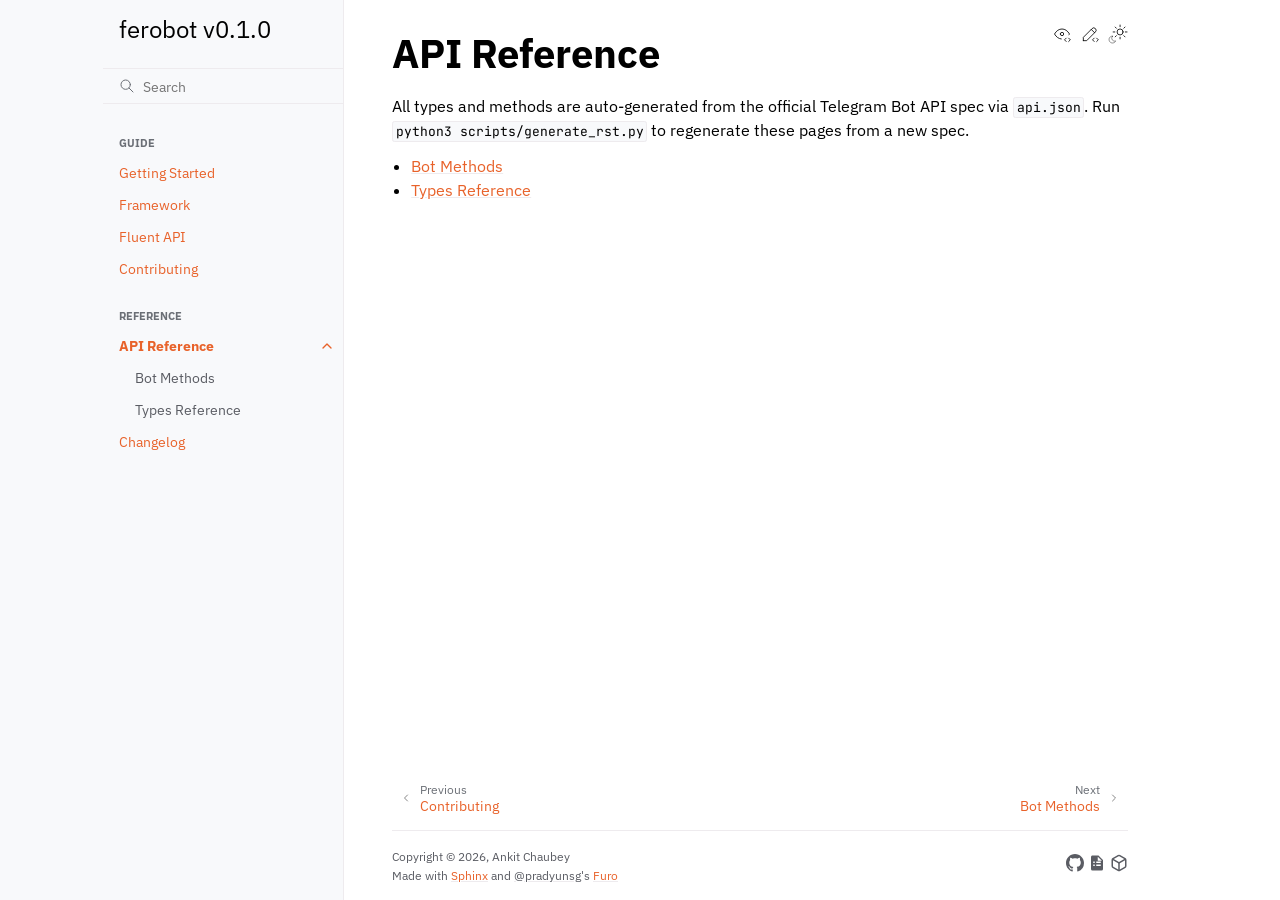
==== reference/index.html @ a31746ff "docs: deploy main trigger: workflow_dispatch sha: aa18aac6dbd44e531f6bcc6c5ae31b8362b461f4 aa18aac6d" ====
<!doctype html>
<html class="no-js" lang="en" data-content_root="../">
  <head><meta charset="utf-8">
    <meta name="viewport" content="width=device-width,initial-scale=1">
    <meta name="color-scheme" content="light dark"><meta name="viewport" content="width=device-width, initial-scale=1" />
<link rel="index" title="Index" href="../genindex.html"><link rel="search" title="Search" href="../search.html"><link rel="next" title="Bot Methods" href="methods.html"><link rel="prev" title="Contributing" href="../contributing.html">

    <!-- Generated with Sphinx 9.0.4 and Furo 2025.12.19 -->
        <title>API Reference - ferobot v0.1.0</title>
      <link rel="stylesheet" type="text/css" href="../_static/pygments.css?v=d111a655" />
    <link rel="stylesheet" type="text/css" href="../_static/styles/furo.css?v=7bdb33bb" />
    <link rel="stylesheet" type="text/css" href="../_static/copybutton.css?v=76b2166b" />
    <link rel="stylesheet" type="text/css" href="../_static/styles/furo-extensions.css?v=8dab3a3b" />
    <link rel="stylesheet" type="text/css" href="https://fonts.googleapis.com/css2?family=IBM+Plex+Sans:wght@400;500;600;700&family=JetBrains+Mono:wght@400;500&display=swap" />
    
    


<style>
  body {
    --color-code-background: #f2f2f2;
  --color-code-foreground: #1e1e1e;
  --color-brand-primary: #e8622a;
  --color-brand-content: #e8622a;
  --color-admonition-title: #e8622a;
  --font-stack: 'IBM Plex Sans', sans-serif;
  --font-stack--monospace: 'JetBrains Mono', monospace;
  
  }
  @media not print {
    body[data-theme="dark"] {
      --color-code-background: #202020;
  --color-code-foreground: #d0d0d0;
  --color-brand-primary: #f07a46;
  --color-brand-content: #f07a46;
  --color-admonition-title: #f07a46;
  --font-stack: 'IBM Plex Sans', sans-serif;
  --font-stack--monospace: 'JetBrains Mono', monospace;
  
    }
    @media (prefers-color-scheme: dark) {
      body:not([data-theme="light"]) {
        --color-code-background: #202020;
  --color-code-foreground: #d0d0d0;
  --color-brand-primary: #f07a46;
  --color-brand-content: #f07a46;
  --color-admonition-title: #f07a46;
  --font-stack: 'IBM Plex Sans', sans-serif;
  --font-stack--monospace: 'JetBrains Mono', monospace;
  
      }
    }
  }
</style></head>
  <body>
    
    <script>
      document.body.dataset.theme = localStorage.getItem("theme") || "auto";
    </script>
    

<svg xmlns="http://www.w3.org/2000/svg" style="display: none;">
  <symbol id="svg-toc" viewBox="0 0 24 24">
    <title>Contents</title>
    <svg stroke="currentColor" fill="currentColor" stroke-width="0" viewBox="0 0 1024 1024">
      <path d="M408 442h480c4.4 0 8-3.6 8-8v-56c0-4.4-3.6-8-8-8H408c-4.4 0-8 3.6-8 8v56c0 4.4 3.6 8 8 8zm-8 204c0 4.4 3.6 8 8 8h480c4.4 0 8-3.6 8-8v-56c0-4.4-3.6-8-8-8H408c-4.4 0-8 3.6-8 8v56zm504-486H120c-4.4 0-8 3.6-8 8v56c0 4.4 3.6 8 8 8h784c4.4 0 8-3.6 8-8v-56c0-4.4-3.6-8-8-8zm0 632H120c-4.4 0-8 3.6-8 8v56c0 4.4 3.6 8 8 8h784c4.4 0 8-3.6 8-8v-56c0-4.4-3.6-8-8-8zM115.4 518.9L271.7 642c5.8 4.6 14.4.5 14.4-6.9V388.9c0-7.4-8.5-11.5-14.4-6.9L115.4 505.1a8.74 8.74 0 0 0 0 13.8z"/>
    </svg>
  </symbol>
  <symbol id="svg-menu" viewBox="0 0 24 24">
    <title>Menu</title>
    <svg xmlns="http://www.w3.org/2000/svg" viewBox="0 0 24 24" fill="none" stroke="currentColor"
      stroke-width="2" stroke-linecap="round" stroke-linejoin="round" class="feather-menu">
      <line x1="3" y1="12" x2="21" y2="12"></line>
      <line x1="3" y1="6" x2="21" y2="6"></line>
      <line x1="3" y1="18" x2="21" y2="18"></line>
    </svg>
  </symbol>
  <symbol id="svg-arrow-right" viewBox="0 0 24 24">
    <title>Expand</title>
    <svg xmlns="http://www.w3.org/2000/svg" viewBox="0 0 24 24" fill="none" stroke="currentColor"
      stroke-width="2" stroke-linecap="round" stroke-linejoin="round" class="feather-chevron-right">
      <polyline points="9 18 15 12 9 6"></polyline>
    </svg>
  </symbol>
  <symbol id="svg-sun" viewBox="0 0 24 24">
    <title>Light mode</title>
    <svg xmlns="http://www.w3.org/2000/svg" viewBox="0 0 24 24" fill="none" stroke="currentColor"
      stroke-width="1" stroke-linecap="round" stroke-linejoin="round" class="feather-sun">
      <circle cx="12" cy="12" r="5"></circle>
      <line x1="12" y1="1" x2="12" y2="3"></line>
      <line x1="12" y1="21" x2="12" y2="23"></line>
      <line x1="4.22" y1="4.22" x2="5.64" y2="5.64"></line>
      <line x1="18.36" y1="18.36" x2="19.78" y2="19.78"></line>
      <line x1="1" y1="12" x2="3" y2="12"></line>
      <line x1="21" y1="12" x2="23" y2="12"></line>
      <line x1="4.22" y1="19.78" x2="5.64" y2="18.36"></line>
      <line x1="18.36" y1="5.64" x2="19.78" y2="4.22"></line>
    </svg>
  </symbol>
  <symbol id="svg-moon" viewBox="0 0 24 24">
    <title>Dark mode</title>
    <svg xmlns="http://www.w3.org/2000/svg" viewBox="0 0 24 24" fill="none" stroke="currentColor"
      stroke-width="1" stroke-linecap="round" stroke-linejoin="round" class="icon-tabler-moon">
      <path stroke="none" d="M0 0h24v24H0z" fill="none" />
      <path d="M12 3c.132 0 .263 0 .393 0a7.5 7.5 0 0 0 7.92 12.446a9 9 0 1 1 -8.313 -12.454z" />
    </svg>
  </symbol>
  <symbol id="svg-sun-with-moon" viewBox="0 0 24 24">
    <title>Auto light/dark, in light mode</title>
    <svg xmlns="http://www.w3.org/2000/svg" viewBox="0 0 24 24" fill="none" stroke="currentColor"
      stroke-width="1" stroke-linecap="round" stroke-linejoin="round"
      class="icon-custom-derived-from-feather-sun-and-tabler-moon">
      <path style="opacity: 50%" d="M 5.411 14.504 C 5.471 14.504 5.532 14.504 5.591 14.504 C 3.639 16.319 4.383 19.569 6.931 20.352 C 7.693 20.586 8.512 20.551 9.25 20.252 C 8.023 23.207 4.056 23.725 2.11 21.184 C 0.166 18.642 1.702 14.949 4.874 14.536 C 5.051 14.512 5.231 14.5 5.411 14.5 L 5.411 14.504 Z"/>
      <line x1="14.5" y1="3.25" x2="14.5" y2="1.25"/>
      <line x1="14.5" y1="15.85" x2="14.5" y2="17.85"/>
      <line x1="10.044" y1="5.094" x2="8.63" y2="3.68"/>
      <line x1="19" y1="14.05" x2="20.414" y2="15.464"/>
      <line x1="8.2" y1="9.55" x2="6.2" y2="9.55"/>
      <line x1="20.8" y1="9.55" x2="22.8" y2="9.55"/>
      <line x1="10.044" y1="14.006" x2="8.63" y2="15.42"/>
      <line x1="19" y1="5.05" x2="20.414" y2="3.636"/>
      <circle cx="14.5" cy="9.55" r="3.6"/>
    </svg>
  </symbol>
  <symbol id="svg-moon-with-sun" viewBox="0 0 24 24">
    <title>Auto light/dark, in dark mode</title>
    <svg xmlns="http://www.w3.org/2000/svg" viewBox="0 0 24 24" fill="none" stroke="currentColor"
      stroke-width="1" stroke-linecap="round" stroke-linejoin="round"
      class="icon-custom-derived-from-feather-sun-and-tabler-moon">
      <path d="M 8.282 7.007 C 8.385 7.007 8.494 7.007 8.595 7.007 C 5.18 10.184 6.481 15.869 10.942 17.24 C 12.275 17.648 13.706 17.589 15 17.066 C 12.851 22.236 5.91 23.143 2.505 18.696 C -0.897 14.249 1.791 7.786 7.342 7.063 C 7.652 7.021 7.965 7 8.282 7 L 8.282 7.007 Z"/>
      <line style="opacity: 50%" x1="18" y1="3.705" x2="18" y2="2.5"/>
      <line style="opacity: 50%" x1="18" y1="11.295" x2="18" y2="12.5"/>
      <line style="opacity: 50%" x1="15.316" y1="4.816" x2="14.464" y2="3.964"/>
      <line style="opacity: 50%" x1="20.711" y1="10.212" x2="21.563" y2="11.063"/>
      <line style="opacity: 50%" x1="14.205" y1="7.5" x2="13.001" y2="7.5"/>
      <line style="opacity: 50%" x1="21.795" y1="7.5" x2="23" y2="7.5"/>
      <line style="opacity: 50%" x1="15.316" y1="10.184" x2="14.464" y2="11.036"/>
      <line style="opacity: 50%" x1="20.711" y1="4.789" x2="21.563" y2="3.937"/>
      <circle style="opacity: 50%" cx="18" cy="7.5" r="2.169"/>
    </svg>
  </symbol>
  <symbol id="svg-pencil" viewBox="0 0 24 24">
    <svg xmlns="http://www.w3.org/2000/svg" viewBox="0 0 24 24" fill="none" stroke="currentColor"
      stroke-width="1" stroke-linecap="round" stroke-linejoin="round" class="icon-tabler-pencil-code">
      <path d="M4 20h4l10.5 -10.5a2.828 2.828 0 1 0 -4 -4l-10.5 10.5v4" />
      <path d="M13.5 6.5l4 4" />
      <path d="M20 21l2 -2l-2 -2" />
      <path d="M17 17l-2 2l2 2" />
    </svg>
  </symbol>
  <symbol id="svg-eye" viewBox="0 0 24 24">
    <svg xmlns="http://www.w3.org/2000/svg" viewBox="0 0 24 24" fill="none" stroke="currentColor"
      stroke-width="1" stroke-linecap="round" stroke-linejoin="round" class="icon-tabler-eye-code">
      <path stroke="none" d="M0 0h24v24H0z" fill="none" />
      <path d="M10 12a2 2 0 1 0 4 0a2 2 0 0 0 -4 0" />
      <path
        d="M11.11 17.958c-3.209 -.307 -5.91 -2.293 -8.11 -5.958c2.4 -4 5.4 -6 9 -6c3.6 0 6.6 2 9 6c-.21 .352 -.427 .688 -.647 1.008" />
      <path d="M20 21l2 -2l-2 -2" />
      <path d="M17 17l-2 2l2 2" />
    </svg>
  </symbol>
</svg>

<input type="checkbox" class="sidebar-toggle" name="__navigation" id="__navigation" aria-label="Toggle site navigation sidebar">
<input type="checkbox" class="sidebar-toggle" name="__toc" id="__toc" aria-label="Toggle table of contents sidebar">
<label class="overlay sidebar-overlay" for="__navigation"></label>
<label class="overlay toc-overlay" for="__toc"></label>

<a class="skip-to-content muted-link" href="#furo-main-content">Skip to content</a>



<div class="page">
  <header class="mobile-header">
    <div class="header-left">
      <label class="nav-overlay-icon" for="__navigation">
        <span class="icon"><svg><use href="#svg-menu"></use></svg></span>
      </label>
    </div>
    <div class="header-center">
      <a href="../index.html"><div class="brand">ferobot v0.1.0</div></a>
    </div>
    <div class="header-right">
      <div class="theme-toggle-container theme-toggle-header">
        <button class="theme-toggle" aria-label="Toggle Light / Dark / Auto color theme">
          <svg class="theme-icon-when-auto-light"><use href="#svg-sun-with-moon"></use></svg>
          <svg class="theme-icon-when-auto-dark"><use href="#svg-moon-with-sun"></use></svg>
          <svg class="theme-icon-when-dark"><use href="#svg-moon"></use></svg>
          <svg class="theme-icon-when-light"><use href="#svg-sun"></use></svg>
        </button>
      </div>
      <label class="toc-overlay-icon toc-header-icon no-toc" for="__toc">
        <span class="icon"><svg><use href="#svg-toc"></use></svg></span>
      </label>
    </div>
  </header>
  <aside class="sidebar-drawer">
    <div class="sidebar-container">
      
      <div class="sidebar-sticky"><a class="sidebar-brand" href="../index.html">
  
  <span class="sidebar-brand-text">ferobot v0.1.0</span>
  
</a><form class="sidebar-search-container" method="get" action="../search.html" role="search">
  <input class="sidebar-search" placeholder="Search" name="q" aria-label="Search">
  <input type="hidden" name="check_keywords" value="yes">
  <input type="hidden" name="area" value="default">
</form>
<div id="searchbox"></div><div class="sidebar-scroll"><div class="sidebar-tree">
  <p class="caption" role="heading"><span class="caption-text">Guide</span></p>
<ul>
<li class="toctree-l1"><a class="reference internal" href="../getting-started.html">Getting Started</a></li>
<li class="toctree-l1"><a class="reference internal" href="../framework.html">Framework</a></li>
<li class="toctree-l1"><a class="reference internal" href="../fluent.html">Fluent API</a></li>
<li class="toctree-l1"><a class="reference internal" href="../contributing.html">Contributing</a></li>
</ul>
<p class="caption" role="heading"><span class="caption-text">Reference</span></p>
<ul class="current">
<li class="toctree-l1 current has-children current-page"><a class="current reference internal" href="#">API Reference</a><input aria-label="Toggle navigation of API Reference" checked="" class="toctree-checkbox" id="toctree-checkbox-1" name="toctree-checkbox-1" role="switch" type="checkbox"/><label for="toctree-checkbox-1"><span class="icon"><svg><use href="#svg-arrow-right"></use></svg></span></label><ul>
<li class="toctree-l2"><a class="reference internal" href="methods.html">Bot Methods</a></li>
<li class="toctree-l2"><a class="reference internal" href="types.html">Types Reference</a></li>
</ul>
</li>
<li class="toctree-l1"><a class="reference internal" href="../changelog.html">Changelog</a></li>
</ul>

</div>
</div>

      </div>
      
    </div>
  </aside>
  <div class="main">
    <div class="content">
      <div class="article-container">
        <a href="#" class="back-to-top muted-link">
          <svg xmlns="http://www.w3.org/2000/svg" viewBox="0 0 24 24">
            <path d="M13 20h-2V8l-5.5 5.5-1.42-1.42L12 4.16l7.92 7.92-1.42 1.42L13 8v12z"></path>
          </svg>
          <span>Back to top</span>
        </a>
        <div class="content-icon-container">
          <div class="view-this-page">
  <a class="muted-link" href="https://github.com/ankit-chaubey/ferobot/blob/main/docs/reference/index.rst?plain=true" title="View this page">
    <svg><use href="#svg-eye"></use></svg>
    <span class="visually-hidden">View this page</span>
  </a>
</div><div class="edit-this-page">
  <a class="muted-link" href="https://github.com/ankit-chaubey/ferobot/edit/main/docs/reference/index.rst" rel="edit" title="Edit this page">
    <svg><use href="#svg-pencil"></use></svg>
    <span class="visually-hidden">Edit this page</span>
  </a>
</div><div class="theme-toggle-container theme-toggle-content">
            <button class="theme-toggle" aria-label="Toggle Light / Dark / Auto color theme">
              <svg class="theme-icon-when-auto-light"><use href="#svg-sun-with-moon"></use></svg>
              <svg class="theme-icon-when-auto-dark"><use href="#svg-moon-with-sun"></use></svg>
              <svg class="theme-icon-when-dark"><use href="#svg-moon"></use></svg>
              <svg class="theme-icon-when-light"><use href="#svg-sun"></use></svg>
            </button>
          </div>
          <label class="toc-overlay-icon toc-content-icon no-toc" for="__toc">
            <span class="icon"><svg><use href="#svg-toc"></use></svg></span>
          </label>
        </div>
        <article role="main" id="furo-main-content">
          <section id="api-reference">
<h1>API Reference<a class="headerlink" href="#api-reference" title="Link to this heading">¶</a></h1>
<p>All types and methods are auto-generated from the official Telegram Bot API spec via <code class="docutils literal notranslate"><span class="pre">api.json</span></code>.
Run <code class="docutils literal notranslate"><span class="pre">python3</span> <span class="pre">scripts/generate_rst.py</span></code> to regenerate these pages from a new spec.</p>
<div class="toctree-wrapper compound">
<ul>
<li class="toctree-l1"><a class="reference internal" href="methods.html">Bot Methods</a></li>
<li class="toctree-l1"><a class="reference internal" href="types.html">Types Reference</a></li>
</ul>
</div>
</section>

        </article>
      </div>
      <footer>
        
        <div class="related-pages">
          <a class="next-page" href="methods.html">
              <div class="page-info">
                <div class="context">
                  <span>Next</span>
                </div>
                <div class="title">Bot Methods</div>
              </div>
              <svg class="furo-related-icon"><use href="#svg-arrow-right"></use></svg>
            </a>
          <a class="prev-page" href="../contributing.html">
              <svg class="furo-related-icon"><use href="#svg-arrow-right"></use></svg>
              <div class="page-info">
                <div class="context">
                  <span>Previous</span>
                </div>
                
                <div class="title">Contributing</div>
                
              </div>
            </a>
        </div>
        <div class="bottom-of-page">
          <div class="left-details">
            <div class="copyright">
                Copyright &#169; 2026, Ankit Chaubey
            </div>
            Made with <a href="https://www.sphinx-doc.org/">Sphinx</a> and <a class="muted-link" href="https://pradyunsg.me">@pradyunsg</a>'s
            
            <a href="https://github.com/pradyunsg/furo">Furo</a>
            
          </div>
          <div class="right-details">
            <div class="icons">
              <a class="muted-link " href="https://github.com/ankit-chaubey/ferobot" aria-label="GitHub"><svg stroke="currentColor" fill="currentColor" stroke-width="0" viewBox="0 0 16 16" height="1em" width="1em" xmlns="http://www.w3.org/2000/svg"><path d="M8 0C3.58 0 0 3.58 0 8c0 3.54 2.29 6.53 5.47 7.59.4.07.55-.17.55-.38 0-.19-.01-.82-.01-1.49-2.01.37-2.53-.49-2.69-.94-.09-.23-.48-.94-.82-1.13-.28-.15-.68-.52-.01-.53.63-.01 1.08.58 1.23.82.72 1.21 1.87.87 2.33.66.07-.52.28-.87.51-1.07-1.78-.2-3.64-.89-3.64-3.95 0-.87.31-1.59.82-2.15-.08-.2-.36-1.02.08-2.12 0 0 .67-.21 2.2.82.64-.18 1.32-.27 2-.27.68 0 1.36.09 2 .27 1.53-1.04 2.2-.82 2.2-.82.44 1.1.16 1.92.08 2.12.51.56.82 1.27.82 2.15 0 3.07-1.87 3.75-3.65 3.95.29.25.54.73.54 1.48 0 1.07-.01 1.93-.01 2.2 0 .21.15.46.55.38A8.012 8.012 0 0 0 16 8c0-4.42-3.58-8-8-8z"></path></svg></a>
              <a class="muted-link " href="https://docs.rs/ferobot" aria-label="docs.rs"><svg stroke="currentColor" fill="currentColor" stroke-width="0" viewBox="0 0 24 24" height="1em" width="1em" xmlns="http://www.w3.org/2000/svg"><path d="M13 9h5.5L13 3.5V9M6 2h8l6 6v12a2 2 0 0 1-2 2H6a2 2 0 0 1-2-2V4c0-1.11.89-2 2-2m5 12v2h6v-2h-6m0-4v2h6v-2h-6m-4 0v2h2v-2H7m0 4v2h2v-2H7z"/></svg></a>
              <a class="muted-link " href="https://crates.io/crates/ferobot" aria-label="crates.io"><svg stroke="currentColor" fill="none" stroke-width="2" viewBox="0 0 24 24" height="1em" width="1em" xmlns="http://www.w3.org/2000/svg"><path d="M21 16V8a2 2 0 0 0-1-1.73l-7-4a2 2 0 0 0-2 0l-7 4A2 2 0 0 0 3 8v8a2 2 0 0 0 1 1.73l7 4a2 2 0 0 0 2 0l7-4A2 2 0 0 0 21 16z"/><polyline points="3.27 6.96 12 12.01 20.73 6.96"/><line x1="12" y1="22.08" x2="12" y2="12"/></svg></a>
              
            </div>
          </div>
        </div>
        
      </footer>
    </div>
    <aside class="toc-drawer no-toc">
      
      
      
    </aside>
  </div>
</div><script src="../_static/documentation_options.js?v=38b66d78"></script>
    <script src="../_static/doctools.js?v=fd6eb6e6"></script>
    <script src="../_static/sphinx_highlight.js?v=6ffebe34"></script>
    <script src="../_static/scripts/furo.js?v=46bd48cc"></script>
    <script src="../_static/clipboard.min.js?v=a7894cd8"></script>
    <script src="../_static/copybutton.js?v=cca77546"></script>
    </body>
</html>
---- _static/pygments.css ----
.highlight pre { line-height: 125%; }
.highlight td.linenos .normal { color: inherit; background-color: transparent; padding-left: 5px; padding-right: 5px; }
.highlight span.linenos { color: inherit; background-color: transparent; padding-left: 5px; padding-right: 5px; }
.highlight td.linenos .special { color: #000000; background-color: #ffffc0; padding-left: 5px; padding-right: 5px; }
.highlight span.linenos.special { color: #000000; background-color: #ffffc0; padding-left: 5px; padding-right: 5px; }
.highlight .hll { background-color: #fdf2e2 }
.highlight { background: #f2f2f2; color: #1E1E1E }
.highlight .c { color: #515151 } /* Comment */
.highlight .err { color: #D71835 } /* Error */
.highlight .k { color: #8045E5 } /* Keyword */
.highlight .l { color: #7F4707 } /* Literal */
.highlight .n { color: #1E1E1E } /* Name */
.highlight .o { color: #163 } /* Operator */
.highlight .p { color: #1E1E1E } /* Punctuation */
.highlight .ch { color: #515151 } /* Comment.Hashbang */
.highlight .cm { color: #515151 } /* Comment.Multiline */
.highlight .cp { color: #515151 } /* Comment.Preproc */
.highlight .cpf { color: #515151 } /* Comment.PreprocFile */
.highlight .c1 { color: #515151 } /* Comment.Single */
.highlight .cs { color: #515151 } /* Comment.Special */
.highlight .gd { color: #00749C } /* Generic.Deleted */
.highlight .ge { font-style: italic } /* Generic.Emph */
.highlight .gh { color: #00749C } /* Generic.Heading */
.highlight .gs { font-weight: bold } /* Generic.Strong */
.highlight .gu { color: #00749C } /* Generic.Subheading */
.highlight .kc { color: #8045E5 } /* Keyword.Constant */
.highlight .kd { color: #8045E5 } /* Keyword.Declaration */
.highlight .kn { color: #8045E5 } /* Keyword.Namespace */
.highlight .kp { color: #8045E5 } /* Keyword.Pseudo */
.highlight .kr { color: #8045E5 } /* Keyword.Reserved */
.highlight .kt { color: #7F4707 } /* Keyword.Type */
.highlight .ld { color: #7F4707 } /* Literal.Date */
.highlight .m { color: #7F4707 } /* Literal.Number */
.highlight .s { color: #163 } /* Literal.String */
.highlight .na { color: #7F4707 } /* Name.Attribute */
.highlight .nb { color: #7F4707 } /* Name.Builtin */
.highlight .nc { color: #00749C } /* Name.Class */
.highlight .no { color: #00749C } /* Name.Constant */
.highlight .nd { color: #7F4707 } /* Name.Decorator */
.highlight .ni { color: #163 } /* Name.Entity */
.highlight .ne { color: #8045E5 } /* Name.Exception */
.highlight .nf { color: #00749C } /* Name.Function */
.highlight .nl { color: #7F4707 } /* Name.Label */
.highlight .nn { color: #1E1E1E } /* Name.Namespace */
.highlight .nx { color: #1E1E1E } /* Name.Other */
.highlight .py { color: #00749C } /* Name.Property */
.highlight .nt { color: #00749C } /* Name.Tag */
.highlight .nv { color: #D71835 } /* Name.Variable */
.highlight .ow { color: #8045E5 } /* Operator.Word */
.highlight .pm { color: #1E1E1E } /* Punctuation.Marker */
.highlight .w { color: #1E1E1E } /* Text.Whitespace */
.highlight .mb { color: #7F4707 } /* Literal.Number.Bin */
.highlight .mf { color: #7F4707 } /* Literal.Number.Float */
.highlight .mh { color: #7F4707 } /* Literal.Number.Hex */
.highlight .mi { color: #7F4707 } /* Literal.Number.Integer */
.highlight .mo { color: #7F4707 } /* Literal.Number.Oct */
.highlight .sa { color: #163 } /* Literal.String.Affix */
.highlight .sb { color: #163 } /* Literal.String.Backtick */
.highlight .sc { color: #163 } /* Literal.String.Char */
.highlight .dl { color: #163 } /* Literal.String.Delimiter */
.highlight .sd { color: #163 } /* Literal.String.Doc */
.highlight .s2 { color: #163 } /* Literal.String.Double */
.highlight .se { color: #163 } /* Literal.String.Escape */
.highlight .sh { color: #163 } /* Literal.String.Heredoc */
.highlight .si { color: #163 } /* Literal.String.Interpol */
.highlight .sx { color: #163 } /* Literal.String.Other */
.highlight .sr { color: #D71835 } /* Literal.String.Regex */
.highlight .s1 { color: #163 } /* Literal.String.Single */
.highlight .ss { color: #00749C } /* Literal.String.Symbol */
.highlight .bp { color: #7F4707 } /* Name.Builtin.Pseudo */
.highlight .fm { color: #00749C } /* Name.Function.Magic */
.highlight .vc { color: #D71835 } /* Name.Variable.Class */
.highlight .vg { color: #D71835 } /* Name.Variable.Global */
.highlight .vi { color: #D71835 } /* Name.Variable.Instance */
.highlight .vm { color: #7F4707 } /* Name.Variable.Magic */
.highlight .il { color: #7F4707 } /* Literal.Number.Integer.Long */
@media not print {
body[data-theme="dark"] .highlight pre { line-height: 125%; }
body[data-theme="dark"] .highlight td.linenos .normal { color: #aaaaaa; background-color: transparent; padding-left: 5px; padding-right: 5px; }
body[data-theme="dark"] .highlight span.linenos { color: #aaaaaa; background-color: transparent; padding-left: 5px; padding-right: 5px; }
body[data-theme="dark"] .highlight td.linenos .special { color: #000000; background-color: #ffffc0; padding-left: 5px; padding-right: 5px; }
body[data-theme="dark"] .highlight span.linenos.special { color: #000000; background-color: #ffffc0; padding-left: 5px; padding-right: 5px; }
body[data-theme="dark"] .highlight .hll { background-color: #404040 }
body[data-theme="dark"] .highlight { background: #202020; color: #D0D0D0 }
body[data-theme="dark"] .highlight .c { color: #ABABAB; font-style: italic } /* Comment */
body[data-theme="dark"] .highlight .err { color: #A61717; background-color: #E3D2D2 } /* Error */
body[data-theme="dark"] .highlight .esc { color: #D0D0D0 } /* Escape */
body[data-theme="dark"] .highlight .g { color: #D0D0D0 } /* Generic */
body[data-theme="dark"] .highlight .k { color: #6EBF26; font-weight: bold } /* Keyword */
body[data-theme="dark"] .highlight .l { color: #D0D0D0 } /* Literal */
body[data-theme="dark"] .highlight .n { color: #D0D0D0 } /* Name */
body[data-theme="dark"] .highlight .o { color: #D0D0D0 } /* Operator */
body[data-theme="dark"] .highlight .x { color: #D0D0D0 } /* Other */
body[data-theme="dark"] .highlight .p { color: #D0D0D0 } /* Punctuation */
body[data-theme="dark"] .highlight .ch { color: #ABABAB; font-style: italic } /* Comment.Hashbang */
body[data-theme="dark"] .highlight .cm { color: #ABABAB; font-style: italic } /* Comment.Multiline */
body[data-theme="dark"] .highlight .cp { color: #FF3A3A; font-weight: bold } /* Comment.Preproc */
body[data-theme="dark"] .highlight .cpf { color: #ABABAB; font-style: italic } /* Comment.PreprocFile */
body[data-theme="dark"] .highlight .c1 { color: #ABABAB; font-style: italic } /* Comment.Single */
body[data-theme="dark"] .highlight .cs { color: #E50808; font-weight: bold; background-color: #520000 } /* Comment.Special */
body[data-theme="dark"] .highlight .gd { color: #FF3A3A } /* Generic.Deleted */
body[data-theme="dark"] .highlight .ge { color: #D0D0D0; font-style: italic } /* Generic.Emph */
body[data-theme="dark"] .highlight .ges { color: #D0D0D0; font-weight: bold; font-style: italic } /* Generic.EmphStrong */
body[data-theme="dark"] .highlight .gr { color: #FF3A3A } /* Generic.Error */
body[data-theme="dark"] .highlight .gh { color: #FFF; font-weight: bold } /* Generic.Heading */
body[data-theme="dark"] .highlight .gi { color: #589819 } /* Generic.Inserted */
body[data-theme="dark"] .highlight .go { color: #CCC } /* Generic.Output */
body[data-theme="dark"] .highlight .gp { color: #AAA } /* Generic.Prompt */
body[data-theme="dark"] .highlight .gs { color: #D0D0D0; font-weight: bold } /* Generic.Strong */
body[data-theme="dark"] .highlight .gu { color: #FFF; text-decoration: underline } /* Generic.Subheading */
body[data-theme="dark"] .highlight .gt { color: #FF3A3A } /* Generic.Traceback */
body[data-theme="dark"] .highlight .kc { color: #6EBF26; font-weight: bold } /* Keyword.Constant */
body[data-theme="dark"] .highlight .kd { color: #6EBF26; font-weight: bold } /* Keyword.Declaration */
body[data-theme="dark"] .highlight .kn { color: #6EBF26; font-weight: bold } /* Keyword.Namespace */
body[data-theme="dark"] .highlight .kp { color: #6EBF26 } /* Keyword.Pseudo */
body[data-theme="dark"] .highlight .kr { color: #6EBF26; font-weight: bold } /* Keyword.Reserved */
body[data-theme="dark"] .highlight .kt { color: #6EBF26; font-weight: bold } /* Keyword.Type */
body[data-theme="dark"] .highlight .ld { color: #D0D0D0 } /* Literal.Date */
body[data-theme="dark"] .highlight .m { color: #51B2FD } /* Literal.Number */
body[data-theme="dark"] .highlight .s { color: #ED9D13 } /* Literal.String */
body[data-theme="dark"] .highlight .na { color: #BBB } /* Name.Attribute */
body[data-theme="dark"] .highlight .nb { color: #2FBCCD } /* Name.Builtin */
body[data-theme="dark"] .highlight .nc { color: #71ADFF; text-decoration: underline } /* Name.Class */
body[data-theme="dark"] .highlight .no { color: #40FFFF } /* Name.Constant */
body[data-theme="dark"] .highlight .nd { color: #FFA500 } /* Name.Decorator */
body[data-theme="dark"] .highlight .ni { color: #D0D0D0 } /* Name.Entity */
body[data-theme="dark"] .highlight .ne { color: #BBB } /* Name.Exception */
body[data-theme="dark"] .highlight .nf { color: #71ADFF } /* Name.Function */
body[data-theme="dark"] .highlight .nl { color: #D0D0D0 } /* Name.Label */
body[data-theme="dark"] .highlight .nn { color: #71ADFF; text-decoration: underline } /* Name.Namespace */
body[data-theme="dark"] .highlight .nx { color: #D0D0D0 } /* Name.Other */
body[data-theme="dark"] .highlight .py { color: #D0D0D0 } /* Name.Property */
body[data-theme="dark"] .highlight .nt { color: #6EBF26; font-weight: bold } /* Name.Tag */
body[data-theme="dark"] .highlight .nv { color: #40FFFF } /* Name.Variable */
body[data-theme="dark"] .highlight .ow { color: #6EBF26; font-weight: bold } /* Operator.Word */
body[data-theme="dark"] .highlight .pm { color: #D0D0D0 } /* Punctuation.Marker */
body[data-theme="dark"] .highlight .w { color: #666 } /* Text.Whitespace */
body[data-theme="dark"] .highlight .mb { color: #51B2FD } /* Literal.Number.Bin */
body[data-theme="dark"] .highlight .mf { color: #51B2FD } /* Literal.Number.Float */
body[data-theme="dark"] .highlight .mh { color: #51B2FD } /* Literal.Number.Hex */
body[data-theme="dark"] .highlight .mi { color: #51B2FD } /* Literal.Number.Integer */
body[data-theme="dark"] .highlight .mo { color: #51B2FD } /* Literal.Number.Oct */
body[data-theme="dark"] .highlight .sa { color: #ED9D13 } /* Literal.String.Affix */
body[data-theme="dark"] .highlight .sb { color: #ED9D13 } /* Literal.String.Backtick */
body[data-theme="dark"] .highlight .sc { color: #ED9D13 } /* Literal.String.Char */
body[data-theme="dark"] .highlight .dl { color: #ED9D13 } /* Literal.String.Delimiter */
body[data-theme="dark"] .highlight .sd { color: #ED9D13 } /* Literal.String.Doc */
body[data-theme="dark"] .highlight .s2 { color: #ED9D13 } /* Literal.String.Double */
body[data-theme="dark"] .highlight .se { color: #ED9D13 } /* Literal.String.Escape */
body[data-theme="dark"] .highlight .sh { color: #ED9D13 } /* Literal.String.Heredoc */
body[data-theme="dark"] .highlight .si { color: #ED9D13 } /* Literal.String.Interpol */
body[data-theme="dark"] .highlight .sx { color: #FFA500 } /* Literal.String.Other */
body[data-theme="dark"] .highlight .sr { color: #ED9D13 } /* Literal.String.Regex */
body[data-theme="dark"] .highlight .s1 { color: #ED9D13 } /* Literal.String.Single */
body[data-theme="dark"] .highlight .ss { color: #ED9D13 } /* Literal.String.Symbol */
body[data-theme="dark"] .highlight .bp { color: #2FBCCD } /* Name.Builtin.Pseudo */
body[data-theme="dark"] .highlight .fm { color: #71ADFF } /* Name.Function.Magic */
body[data-theme="dark"] .highlight .vc { color: #40FFFF } /* Name.Variable.Class */
body[data-theme="dark"] .highlight .vg { color: #40FFFF } /* Name.Variable.Global */
body[data-theme="dark"] .highlight .vi { color: #40FFFF } /* Name.Variable.Instance */
body[data-theme="dark"] .highlight .vm { color: #40FFFF } /* Name.Variable.Magic */
body[data-theme="dark"] .highlight .il { color: #51B2FD } /* Literal.Number.Integer.Long */
@media (prefers-color-scheme: dark) {
body:not([data-theme="light"]) .highlight pre { line-height: 125%; }
body:not([data-theme="light"]) .highlight td.linenos .normal { color: #aaaaaa; background-color: transparent; padding-left: 5px; padding-right: 5px; }
body:not([data-theme="light"]) .highlight span.linenos { color: #aaaaaa; background-color: transparent; padding-left: 5px; padding-right: 5px; }
body:not([data-theme="light"]) .highlight td.linenos .special { color: #000000; background-color: #ffffc0; padding-left: 5px; padding-right: 5px; }
body:not([data-theme="light"]) .highlight span.linenos.special { color: #000000; background-color: #ffffc0; padding-left: 5px; padding-right: 5px; }
body:not([data-theme="light"]) .highlight .hll { background-color: #404040 }
body:not([data-theme="light"]) .highlight { background: #202020; color: #D0D0D0 }
body:not([data-theme="light"]) .highlight .c { color: #ABABAB; font-style: italic } /* Comment */
body:not([data-theme="light"]) .highlight .err { color: #A61717; background-color: #E3D2D2 } /* Error */
body:not([data-theme="light"]) .highlight .esc { color: #D0D0D0 } /* Escape */
body:not([data-theme="light"]) .highlight .g { color: #D0D0D0 } /* Generic */
body:not([data-theme="light"]) .highlight .k { color: #6EBF26; font-weight: bold } /* Keyword */
body:not([data-theme="light"]) .highlight .l { color: #D0D0D0 } /* Literal */
body:not([data-theme="light"]) .highlight .n { color: #D0D0D0 } /* Name */
body:not([data-theme="light"]) .highlight .o { color: #D0D0D0 } /* Operator */
body:not([data-theme="light"]) .highlight .x { color: #D0D0D0 } /* Other */
body:not([data-theme="light"]) .highlight .p { color: #D0D0D0 } /* Punctuation */
body:not([data-theme="light"]) .highlight .ch { color: #ABABAB; font-style: italic } /* Comment.Hashbang */
body:not([data-theme="light"]) .highlight .cm { color: #ABABAB; font-style: italic } /* Comment.Multiline */
body:not([data-theme="light"]) .highlight .cp { color: #FF3A3A; font-weight: bold } /* Comment.Preproc */
body:not([data-theme="light"]) .highlight .cpf { color: #ABABAB; font-style: italic } /* Comment.PreprocFile */
body:not([data-theme="light"]) .highlight .c1 { color: #ABABAB; font-style: italic } /* Comment.Single */
body:not([data-theme="light"]) .highlight .cs { color: #E50808; font-weight: bold; background-color: #520000 } /* Comment.Special */
body:not([data-theme="light"]) .highlight .gd { color: #FF3A3A } /* Generic.Deleted */
body:not([data-theme="light"]) .highlight .ge { color: #D0D0D0; font-style: italic } /* Generic.Emph */
body:not([data-theme="light"]) .highlight .ges { color: #D0D0D0; font-weight: bold; font-style: italic } /* Generic.EmphStrong */
body:not([data-theme="light"]) .highlight .gr { color: #FF3A3A } /* Generic.Error */
body:not([data-theme="light"]) .highlight .gh { color: #FFF; font-weight: bold } /* Generic.Heading */
body:not([data-theme="light"]) .highlight .gi { color: #589819 } /* Generic.Inserted */
body:not([data-theme="light"]) .highlight .go { color: #CCC } /* Generic.Output */
body:not([data-theme="light"]) .highlight .gp { color: #AAA } /* Generic.Prompt */
body:not([data-theme="light"]) .highlight .gs { color: #D0D0D0; font-weight: bold } /* Generic.Strong */
body:not([data-theme="light"]) .highlight .gu { color: #FFF; text-decoration: underline } /* Generic.Subheading */
body:not([data-theme="light"]) .highlight .gt { color: #FF3A3A } /* Generic.Traceback */
body:not([data-theme="light"]) .highlight .kc { color: #6EBF26; font-weight: bold } /* Keyword.Constant */
body:not([data-theme="light"]) .highlight .kd { color: #6EBF26; font-weight: bold } /* Keyword.Declaration */
body:not([data-theme="light"]) .highlight .kn { color: #6EBF26; font-weight: bold } /* Keyword.Namespace */
body:not([data-theme="light"]) .highlight .kp { color: #6EBF26 } /* Keyword.Pseudo */
body:not([data-theme="light"]) .highlight .kr { color: #6EBF26; font-weight: bold } /* Keyword.Reserved */
body:not([data-theme="light"]) .highlight .kt { color: #6EBF26; font-weight: bold } /* Keyword.Type */
body:not([data-theme="light"]) .highlight .ld { color: #D0D0D0 } /* Literal.Date */
body:not([data-theme="light"]) .highlight .m { color: #51B2FD } /* Literal.Number */
body:not([data-theme="light"]) .highlight .s { color: #ED9D13 } /* Literal.String */
body:not([data-theme="light"]) .highlight .na { color: #BBB } /* Name.Attribute */
body:not([data-theme="light"]) .highlight .nb { color: #2FBCCD } /* Name.Builtin */
body:not([data-theme="light"]) .highlight .nc { color: #71ADFF; text-decoration: underline } /* Name.Class */
body:not([data-theme="light"]) .highlight .no { color: #40FFFF } /* Name.Constant */
body:not([data-theme="light"]) .highlight .nd { color: #FFA500 } /* Name.Decorator */
body:not([data-theme="light"]) .highlight .ni { color: #D0D0D0 } /* Name.Entity */
body:not([data-theme="light"]) .highlight .ne { color: #BBB } /* Name.Exception */
body:not([data-theme="light"]) .highlight .nf { color: #71ADFF } /* Name.Function */
body:not([data-theme="light"]) .highlight .nl { color: #D0D0D0 } /* Name.Label */
body:not([data-theme="light"]) .highlight .nn { color: #71ADFF; text-decoration: underline } /* Name.Namespace */
body:not([data-theme="light"]) .highlight .nx { color: #D0D0D0 } /* Name.Other */
body:not([data-theme="light"]) .highlight .py { color: #D0D0D0 } /* Name.Property */
body:not([data-theme="light"]) .highlight .nt { color: #6EBF26; font-weight: bold } /* Name.Tag */
body:not([data-theme="light"]) .highlight .nv { color: #40FFFF } /* Name.Variable */
body:not([data-theme="light"]) .highlight .ow { color: #6EBF26; font-weight: bold } /* Operator.Word */
body:not([data-theme="light"]) .highlight .pm { color: #D0D0D0 } /* Punctuation.Marker */
body:not([data-theme="light"]) .highlight .w { color: #666 } /* Text.Whitespace */
body:not([data-theme="light"]) .highlight .mb { color: #51B2FD } /* Literal.Number.Bin */
body:not([data-theme="light"]) .highlight .mf { color: #51B2FD } /* Literal.Number.Float */
body:not([data-theme="light"]) .highlight .mh { color: #51B2FD } /* Literal.Number.Hex */
body:not([data-theme="light"]) .highlight .mi { color: #51B2FD } /* Literal.Number.Integer */
body:not([data-theme="light"]) .highlight .mo { color: #51B2FD } /* Literal.Number.Oct */
body:not([data-theme="light"]) .highlight .sa { color: #ED9D13 } /* Literal.String.Affix */
body:not([data-theme="light"]) .highlight .sb { color: #ED9D13 } /* Literal.String.Backtick */
body:not([data-theme="light"]) .highlight .sc { color: #ED9D13 } /* Literal.String.Char */
body:not([data-theme="light"]) .highlight .dl { color: #ED9D13 } /* Literal.String.Delimiter */
body:not([data-theme="light"]) .highlight .sd { color: #ED9D13 } /* Literal.String.Doc */
body:not([data-theme="light"]) .highlight .s2 { color: #ED9D13 } /* Literal.String.Double */
body:not([data-theme="light"]) .highlight .se { color: #ED9D13 } /* Literal.String.Escape */
body:not([data-theme="light"]) .highlight .sh { color: #ED9D13 } /* Literal.String.Heredoc */
body:not([data-theme="light"]) .highlight .si { color: #ED9D13 } /* Literal.String.Interpol */
body:not([data-theme="light"]) .highlight .sx { color: #FFA500 } /* Literal.String.Other */
body:not([data-theme="light"]) .highlight .sr { color: #ED9D13 } /* Literal.String.Regex */
body:not([data-theme="light"]) .highlight .s1 { color: #ED9D13 } /* Literal.String.Single */
body:not([data-theme="light"]) .highlight .ss { color: #ED9D13 } /* Literal.String.Symbol */
body:not([data-theme="light"]) .highlight .bp { color: #2FBCCD } /* Name.Builtin.Pseudo */
body:not([data-theme="light"]) .highlight .fm { color: #71ADFF } /* Name.Function.Magic */
body:not([data-theme="light"]) .highlight .vc { color: #40FFFF } /* Name.Variable.Class */
body:not([data-theme="light"]) .highlight .vg { color: #40FFFF } /* Name.Variable.Global */
body:not([data-theme="light"]) .highlight .vi { color: #40FFFF } /* Name.Variable.Instance */
body:not([data-theme="light"]) .highlight .vm { color: #40FFFF } /* Name.Variable.Magic */
body:not([data-theme="light"]) .highlight .il { color: #51B2FD } /* Literal.Number.Integer.Long */
}
}
---- _static/copybutton.css ----
/* Copy buttons */
button.copybtn {
    position: absolute;
    display: flex;
    top: .3em;
    right: .3em;
    width: 1.7em;
    height: 1.7em;
	opacity: 0;
    transition: opacity 0.3s, border .3s, background-color .3s;
    user-select: none;
    padding: 0;
    border: none;
    outline: none;
    border-radius: 0.4em;
    /* The colors that GitHub uses */
    border: #1b1f2426 1px solid;
    background-color: #f6f8fa;
    color: #57606a;
}

button.copybtn.success {
    border-color: #22863a;
    color: #22863a;
}

button.copybtn svg {
    stroke: currentColor;
    width: 1.5em;
    height: 1.5em;
    padding: 0.1em;
}

div.highlight  {
    position: relative;
}

/* Show the copybutton */
.highlight:hover button.copybtn, button.copybtn.success {
	opacity: 1;
}

.highlight button.copybtn:hover {
    background-color: rgb(235, 235, 235);
}

.highlight button.copybtn:active {
    background-color: rgb(187, 187, 187);
}

/**
 * A minimal CSS-only tooltip copied from:
 *   https://codepen.io/mildrenben/pen/rVBrpK
 *
 * To use, write HTML like the following:
 *
 * <p class="o-tooltip--left" data-tooltip="Hey">Short</p>
 */
 .o-tooltip--left {
  position: relative;
 }

 .o-tooltip--left:after {
    opacity: 0;
    visibility: hidden;
    position: absolute;
    content: attr(data-tooltip);
    padding: .2em;
    font-size: .8em;
    left: -.2em;
    background: grey;
    color: white;
    white-space: nowrap;
    z-index: 2;
    border-radius: 2px;
    transform: translateX(-102%) translateY(0);
    transition: opacity 0.2s cubic-bezier(0.64, 0.09, 0.08, 1), transform 0.2s cubic-bezier(0.64, 0.09, 0.08, 1);
}

.o-tooltip--left:hover:after {
    display: block;
    opacity: 1;
    visibility: visible;
    transform: translateX(-100%) translateY(0);
    transition: opacity 0.2s cubic-bezier(0.64, 0.09, 0.08, 1), transform 0.2s cubic-bezier(0.64, 0.09, 0.08, 1);
    transition-delay: .5s;
}

/* By default the copy button shouldn't show up when printing a page */
@media print {
    button.copybtn {
        display: none;
    }
}
---- _static/styles/furo-extensions.css ----
#furo-sidebar-ad-placement{padding:var(--sidebar-item-spacing-vertical) var(--sidebar-item-spacing-horizontal)}#furo-sidebar-ad-placement .ethical-sidebar{background:var(--color-background-secondary);border:none;box-shadow:none}#furo-sidebar-ad-placement .ethical-sidebar:hover{background:var(--color-background-hover)}#furo-sidebar-ad-placement .ethical-sidebar a{color:var(--color-foreground-primary)}#furo-sidebar-ad-placement .ethical-callout a{color:var(--color-foreground-secondary)!important}#furo-readthedocs-versions{background:transparent;display:block;position:static;width:100%}#furo-readthedocs-versions .rst-versions{background:#1a1c1e}#furo-readthedocs-versions .rst-current-version{background:var(--color-sidebar-item-background);cursor:unset}#furo-readthedocs-versions .rst-current-version:hover{background:var(--color-sidebar-item-background)}#furo-readthedocs-versions .rst-current-version .fa-book{color:var(--color-foreground-primary)}#furo-readthedocs-versions>.rst-other-versions{padding:0}#furo-readthedocs-versions>.rst-other-versions small{opacity:1}#furo-readthedocs-versions .injected .rst-versions{position:unset}#furo-readthedocs-versions:focus-within,#furo-readthedocs-versions:hover{box-shadow:0 0 0 1px var(--color-sidebar-background-border)}#furo-readthedocs-versions:focus-within .rst-current-version,#furo-readthedocs-versions:hover .rst-current-version{background:#1a1c1e;font-size:inherit;height:auto;line-height:inherit;padding:12px;text-align:right}#furo-readthedocs-versions:focus-within .rst-current-version .fa-book,#furo-readthedocs-versions:hover .rst-current-version .fa-book{color:#fff;float:left}#furo-readthedocs-versions:focus-within .fa-caret-down,#furo-readthedocs-versions:hover .fa-caret-down{display:none}#furo-readthedocs-versions:focus-within .injected,#furo-readthedocs-versions:focus-within .rst-current-version,#furo-readthedocs-versions:focus-within .rst-other-versions,#furo-readthedocs-versions:hover .injected,#furo-readthedocs-versions:hover .rst-current-version,#furo-readthedocs-versions:hover .rst-other-versions{display:block}#furo-readthedocs-versions:focus-within>.rst-current-version,#furo-readthedocs-versions:hover>.rst-current-version{display:none}.highlight:hover button.copybtn{color:var(--color-code-foreground)}.highlight button.copybtn{align-items:center;background-color:var(--color-code-background);border:none;color:var(--color-background-item);cursor:pointer;height:1.25em;right:.5rem;top:.625rem;transition:color .3s,opacity .3s;width:1.25em}.highlight button.copybtn:hover{background-color:var(--color-code-background);color:var(--color-brand-content)}.highlight button.copybtn:after{background-color:transparent;color:var(--color-code-foreground);display:none}.highlight button.copybtn.success{color:#22863a;transition:color 0s}.highlight button.copybtn.success:after{display:block}.highlight button.copybtn svg{padding:0}body{--sd-color-primary:var(--color-brand-primary);--sd-color-primary-highlight:var(--color-brand-content);--sd-color-primary-text:var(--color-background-primary);--sd-color-shadow:rgba(0,0,0,.05);--sd-color-card-border:var(--color-card-border);--sd-color-card-border-hover:var(--color-brand-content);--sd-color-card-background:var(--color-card-background);--sd-color-card-text:var(--color-foreground-primary);--sd-color-card-header:var(--color-card-marginals-background);--sd-color-card-footer:var(--color-card-marginals-background);--sd-color-tabs-label-active:var(--color-brand-content);--sd-color-tabs-label-hover:var(--color-foreground-muted);--sd-color-tabs-label-inactive:var(--color-foreground-muted);--sd-color-tabs-underline-active:var(--color-brand-content);--sd-color-tabs-underline-hover:var(--color-foreground-border);--sd-color-tabs-underline-inactive:var(--color-background-border);--sd-color-tabs-overline:var(--color-background-border);--sd-color-tabs-underline:var(--color-background-border)}.sd-tab-content{box-shadow:0 -2px var(--sd-color-tabs-overline),0 1px var(--sd-color-tabs-underline)}.sd-card{box-shadow:0 .1rem .25rem var(--sd-color-shadow),0 0 .0625rem rgba(0,0,0,.1)}.sd-shadow-sm{box-shadow:0 .1rem .25rem var(--sd-color-shadow),0 0 .0625rem rgba(0,0,0,.1)!important}.sd-shadow-md{box-shadow:0 .3rem .75rem var(--sd-color-shadow),0 0 .0625rem rgba(0,0,0,.1)!important}.sd-shadow-lg{box-shadow:0 .6rem 1.5rem var(--sd-color-shadow),0 0 .0625rem rgba(0,0,0,.1)!important}.sd-card-hover:hover{transform:none}.sd-cards-carousel{gap:.25rem;padding:.25rem}body{--tabs--label-text:var(--color-foreground-muted);--tabs--label-text--hover:var(--color-foreground-muted);--tabs--label-text--active:var(--color-brand-content);--tabs--label-text--active--hover:var(--color-brand-content);--tabs--label-background:transparent;--tabs--label-background--hover:transparent;--tabs--label-background--active:transparent;--tabs--label-background--active--hover:transparent;--tabs--padding-x:0.25em;--tabs--margin-x:1em;--tabs--border:var(--color-background-border);--tabs--label-border:transparent;--tabs--label-border--hover:var(--color-foreground-muted);--tabs--label-border--active:var(--color-brand-content);--tabs--label-border--active--hover:var(--color-brand-content)}[role=main] .container{max-width:none;padding-left:0;padding-right:0}.shadow.docutils{border:none;box-shadow:0 .2rem .5rem rgba(0,0,0,.05),0 0 .0625rem rgba(0,0,0,.1)!important}.sphinx-bs .card{background-color:var(--color-background-secondary);color:var(--color-foreground)}
/*# sourceMappingURL=furo-extensions.css.map*/
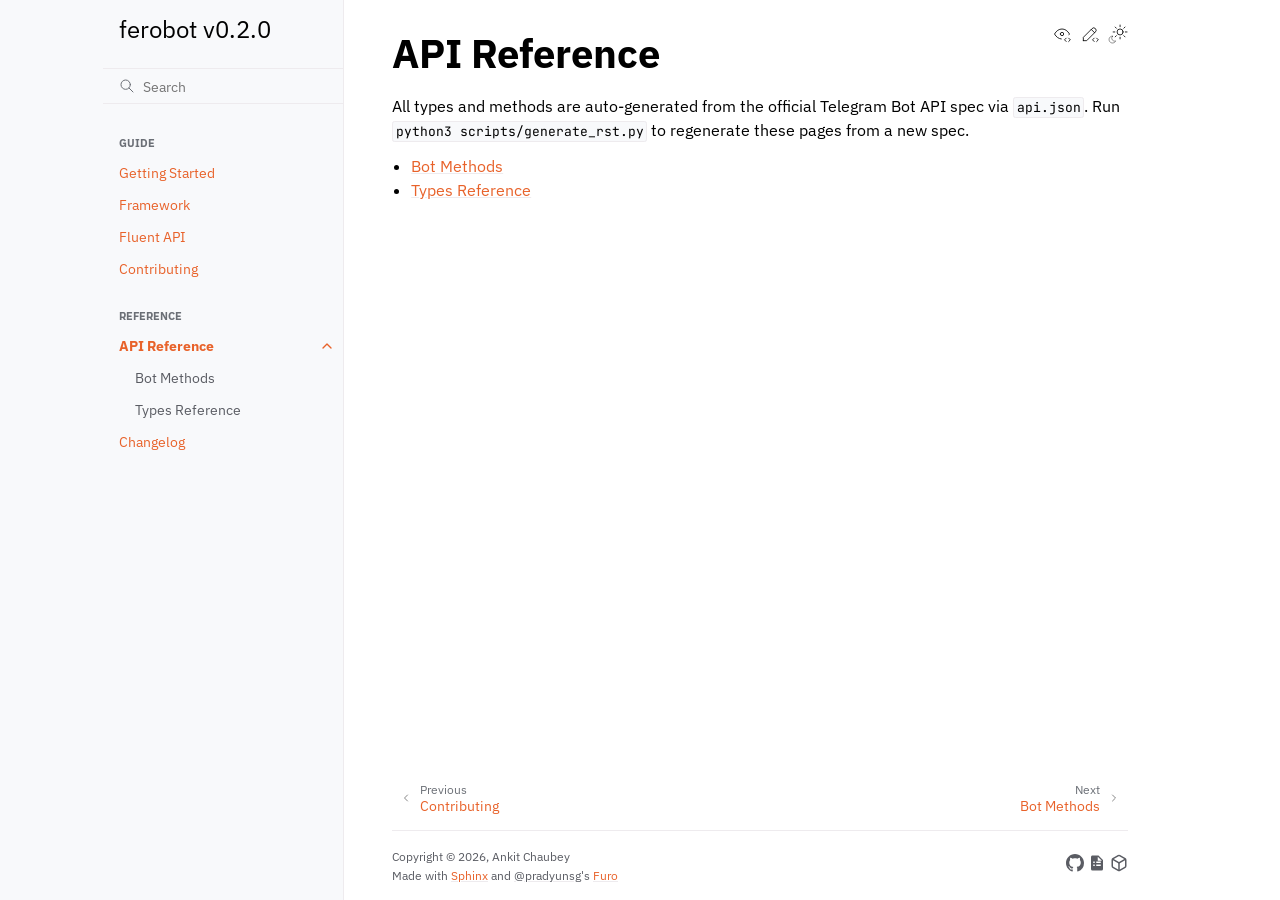
==== commit 4f6605cc: "docs: deploy main trigger: workflow_dispatch sha: 07f9de10b89c13e98ffe869885e951775c8b01fb 07f9de10b" ====
--- a/reference/index.html
+++ b/reference/index.html
@@ -6,7 +6,7 @@
 <link rel="index" title="Index" href="../genindex.html"><link rel="search" title="Search" href="../search.html"><link rel="next" title="Bot Methods" href="methods.html"><link rel="prev" title="Contributing" href="../contributing.html">
 
     <!-- Generated with Sphinx 9.0.4 and Furo 2025.12.19 -->
-        <title>API Reference - ferobot v0.1.0</title>
+        <title>API Reference - ferobot v0.2.0</title>
       <link rel="stylesheet" type="text/css" href="../_static/pygments.css?v=d111a655" />
     <link rel="stylesheet" type="text/css" href="../_static/styles/furo.css?v=7bdb33bb" />
     <link rel="stylesheet" type="text/css" href="../_static/copybutton.css?v=76b2166b" />
@@ -178,7 +178,7 @@
       </label>
     </div>
     <div class="header-center">
-      <a href="../index.html"><div class="brand">ferobot v0.1.0</div></a>
+      <a href="../index.html"><div class="brand">ferobot v0.2.0</div></a>
     </div>
     <div class="header-right">
       <div class="theme-toggle-container theme-toggle-header">
@@ -199,7 +199,7 @@
       
       <div class="sidebar-sticky"><a class="sidebar-brand" href="../index.html">
   
-  <span class="sidebar-brand-text">ferobot v0.1.0</span>
+  <span class="sidebar-brand-text">ferobot v0.2.0</span>
   
 </a><form class="sidebar-search-container" method="get" action="../search.html" role="search">
   <input class="sidebar-search" placeholder="Search" name="q" aria-label="Search">
@@ -330,7 +330,7 @@
       
     </aside>
   </div>
-</div><script src="../_static/documentation_options.js?v=38b66d78"></script>
+</div><script src="../_static/documentation_options.js?v=95e61db4"></script>
     <script src="../_static/doctools.js?v=fd6eb6e6"></script>
     <script src="../_static/sphinx_highlight.js?v=6ffebe34"></script>
     <script src="../_static/scripts/furo.js?v=46bd48cc"></script>
